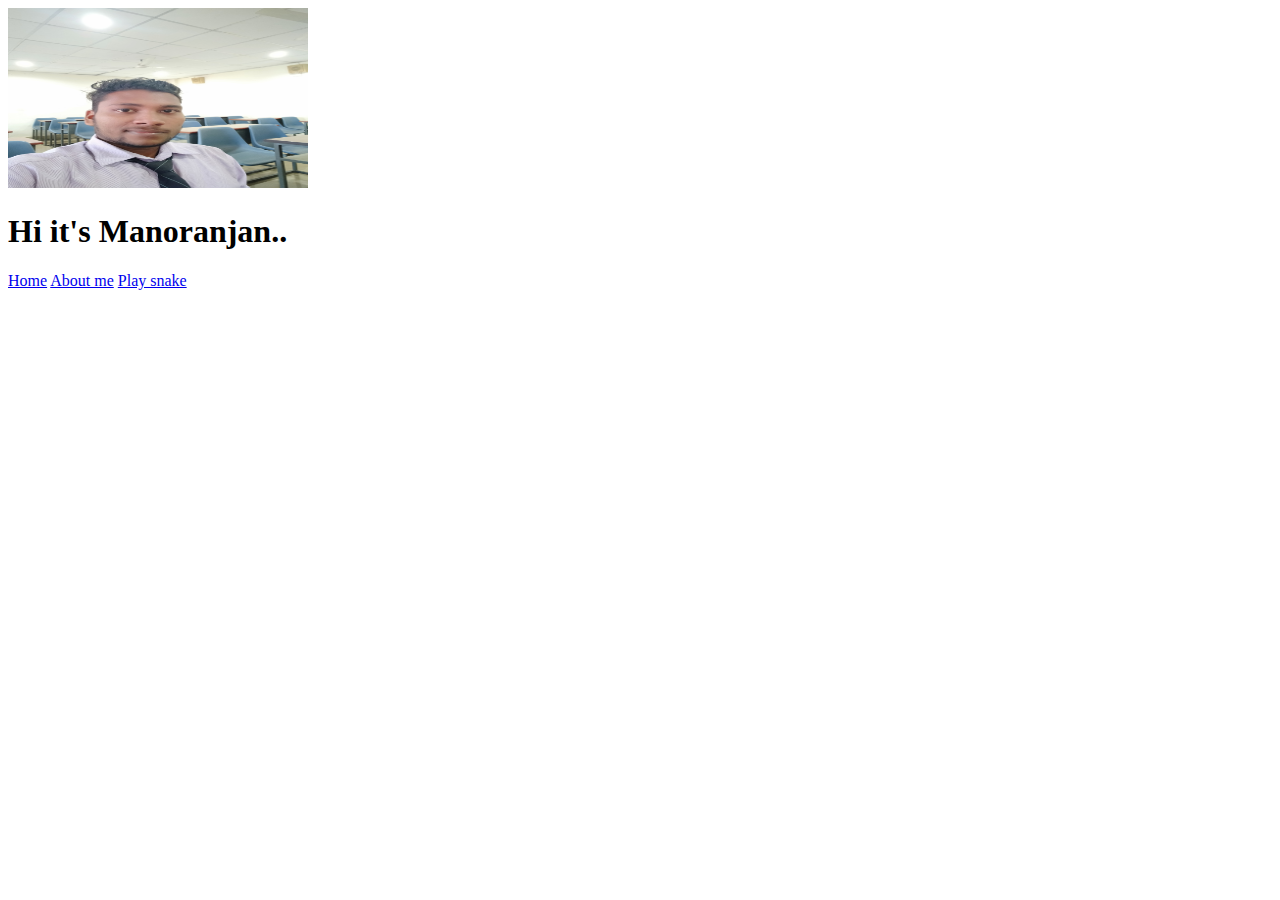
==== index.html @ 08e69003 "commit" ====
<!DOCTYPE html>
<html lang="en">
<head>
    <meta charset="UTF-8">
    <meta name="viewport" content="width=device-width, initial-scale=1.0">
    <meta http-equiv="X-UA-Compatible" content="ie=edge">
    <title>Document</title>
</head>
<body>
    <img src="./images/mano.jpg" alt="mano" height="180" width="300"> 
    <h1>Hi it's Manoranjan..</h1>
    <a href="./index.html">Home</a> 
    <a href="./about.html">About me</a> 
    <a href="./snake.html">Play snake</a> 
</body>
</html>
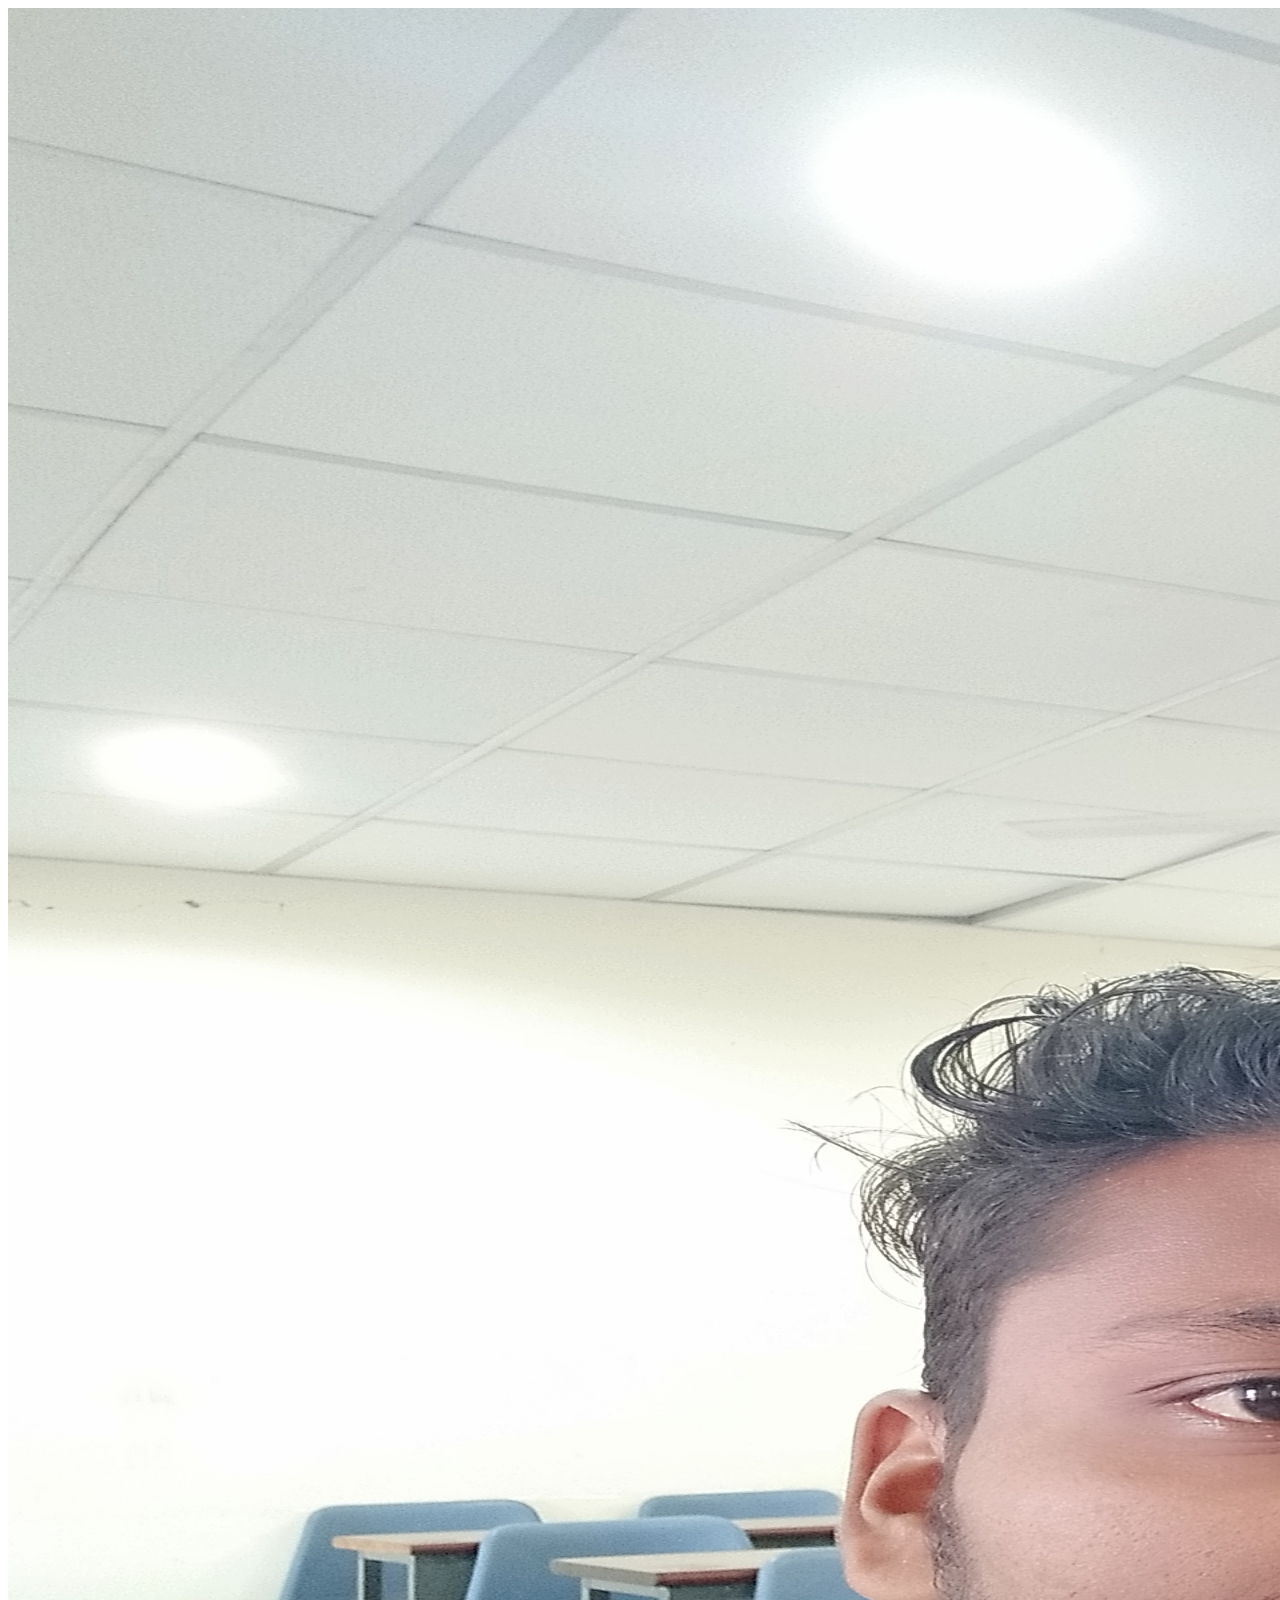
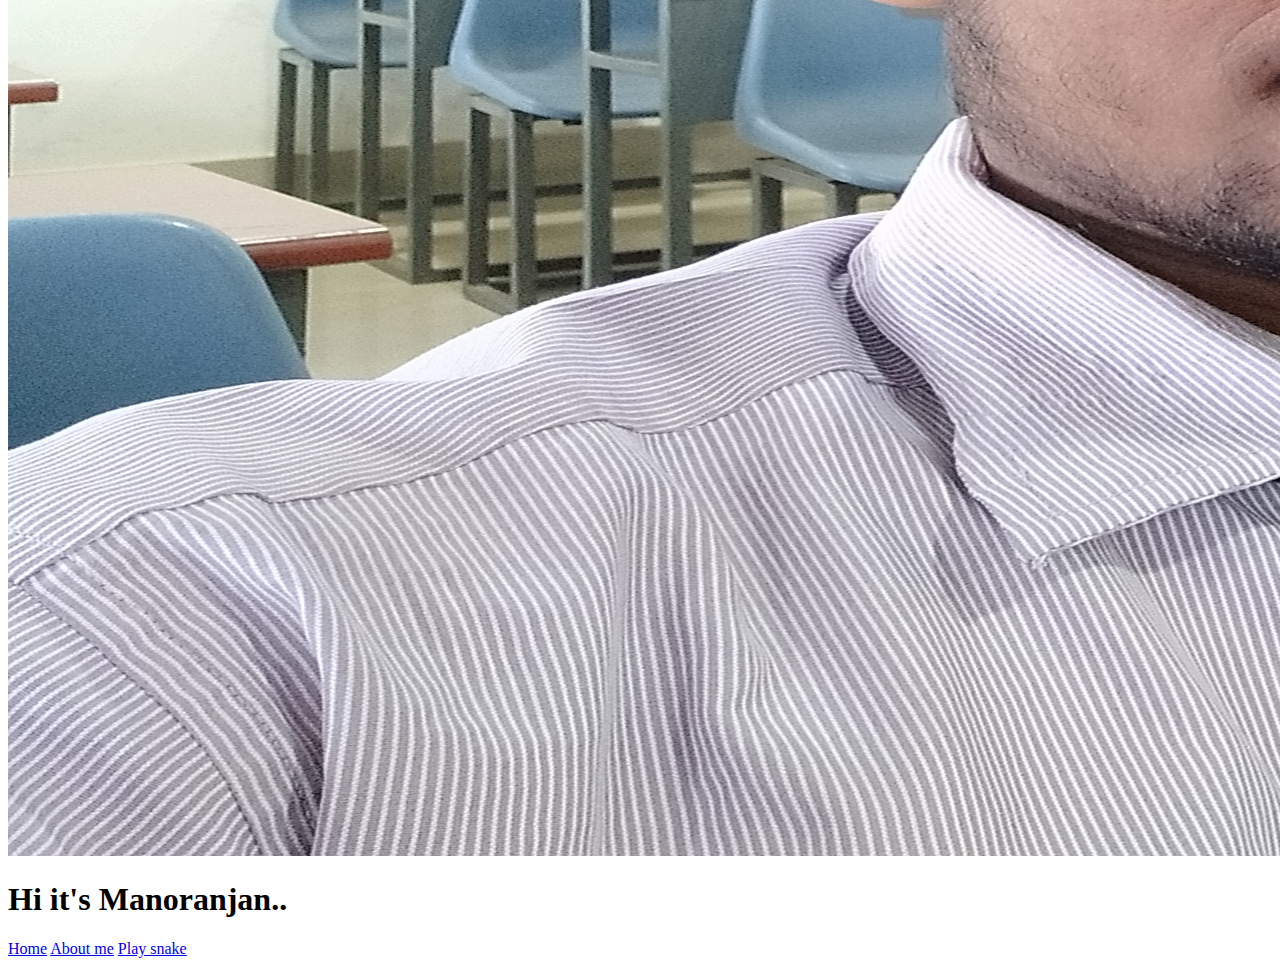
==== commit cac4255c: "commit" ====
--- a/index.html
+++ b/index.html
@@ -7,7 +7,7 @@
     <title>Document</title>
 </head>
 <body>
-    <img src="./images/mano.jpg" alt="mano" height="180" width="300"> 
+    <img src="./images/mano.jpg" alt="mano" height="2448" width="3264"> 
     <h1>Hi it's Manoranjan..</h1>
     <a href="./index.html">Home</a> 
     <a href="./about.html">About me</a> 
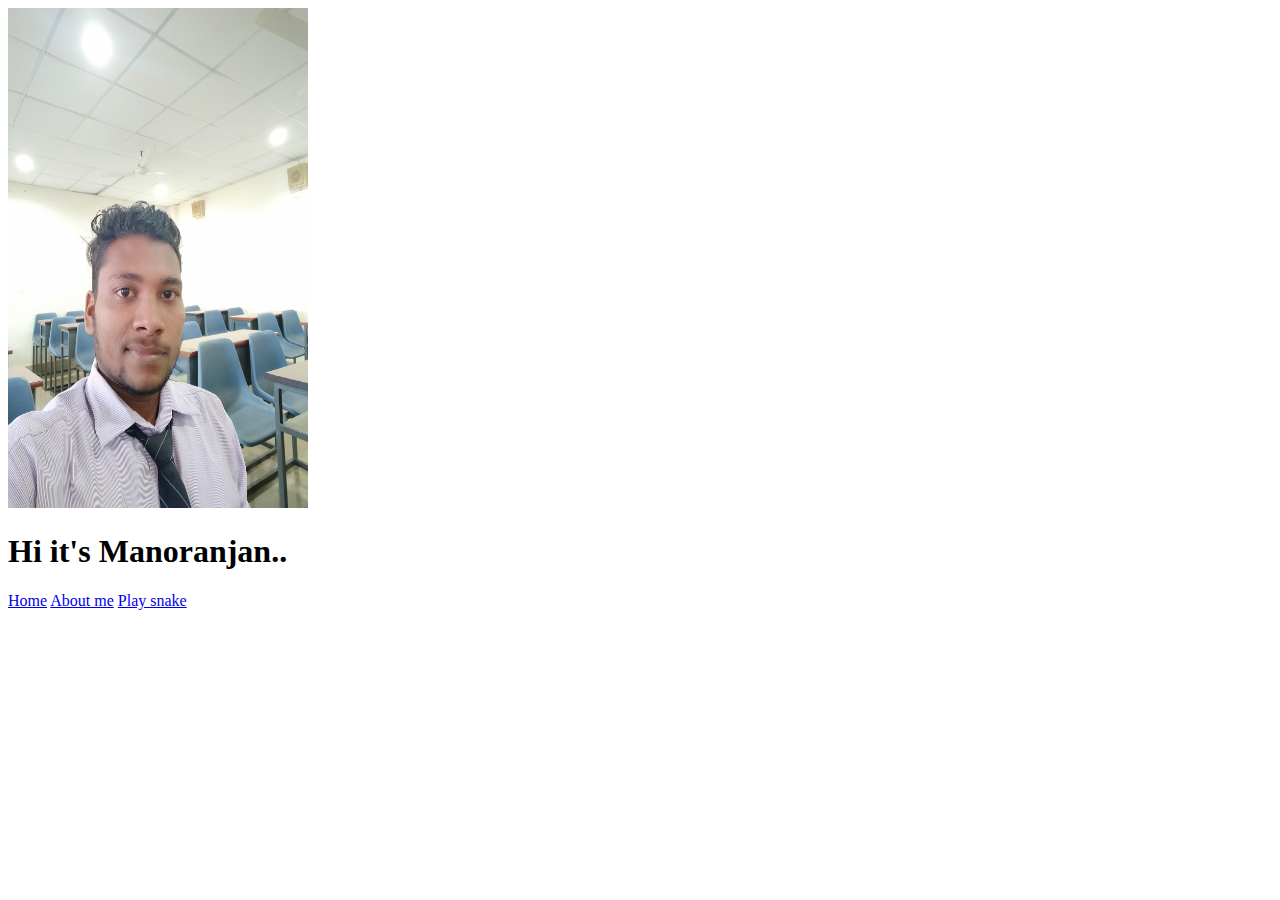
==== commit 9b84349b: "commit" ====
--- a/index.html
+++ b/index.html
@@ -7,7 +7,7 @@
     <title>Document</title>
 </head>
 <body>
-    <img src="./images/mano.jpg" alt="mano" height="2448" width="3264"> 
+    <img src="./images/mano.jpg" alt="mano" height="500" width="300"> 
     <h1>Hi it's Manoranjan..</h1>
     <a href="./index.html">Home</a> 
     <a href="./about.html">About me</a> 
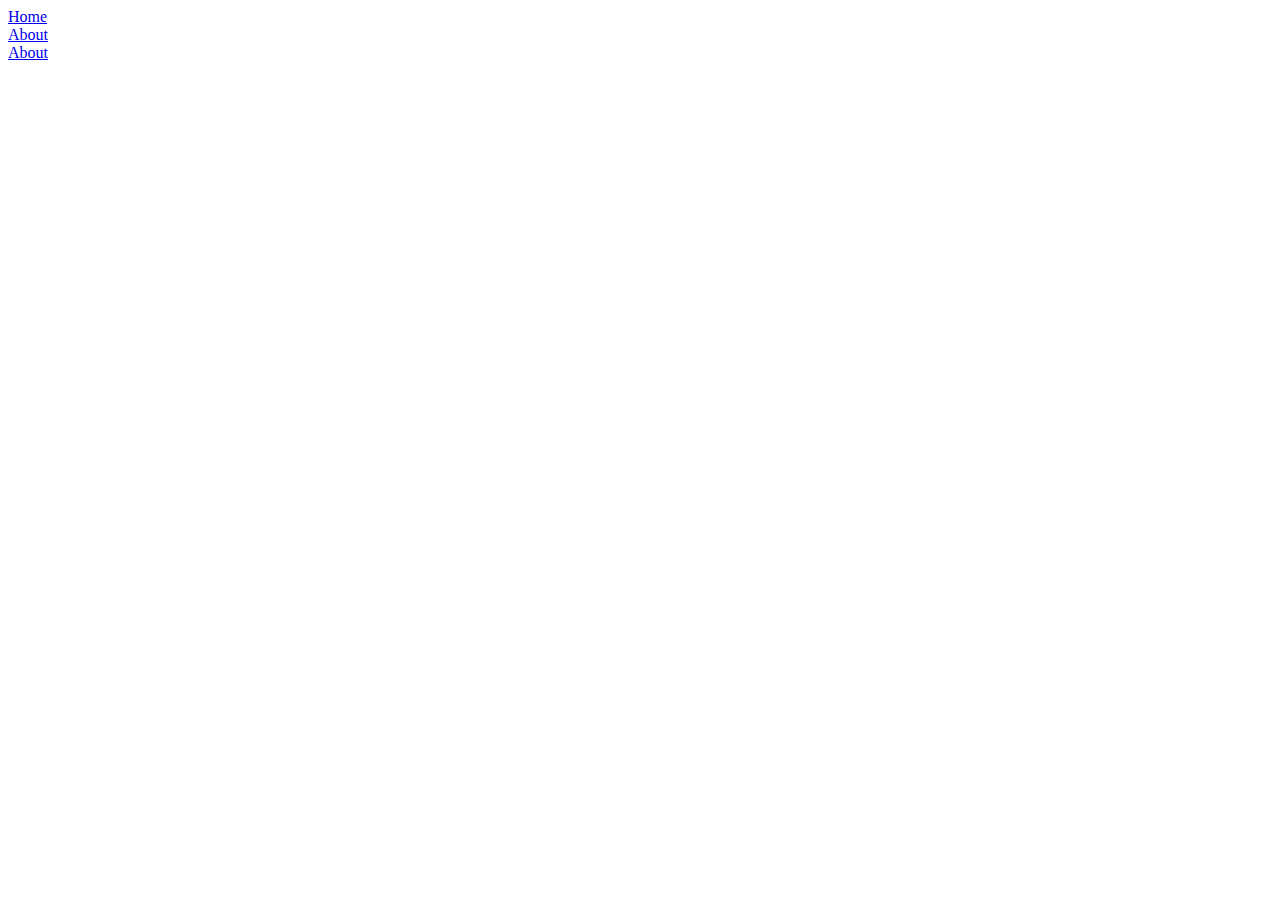
==== commit 9b70cad4: "commit" ====
--- a/index.html
+++ b/index.html
@@ -5,12 +5,18 @@
     <meta name="viewport" content="width=device-width, initial-scale=1.0">
     <meta http-equiv="X-UA-Compatible" content="ie=edge">
     <title>Document</title>
+    <Link rel="style sheet"type="text/css" href="./styles/style.css" />
 </head>
 <body>
-    <img src="./images/mano.jpg" alt="mano" height="500" width="300"> 
-    <h1>Hi it's Manoranjan..</h1>
-    <a href="./index.html">Home</a> 
-    <a href="./about.html">About me</a> 
-    <a href="./snake.html">Play snake</a> 
-</body>
+    <div class="background_images"></div>
+
+    <div class="nav_container>"
+        < div  class="nav_link_container">
+<a class="nav_link" href="./index.html">Home
+</div>
+<div class="nav_link_container">
+    <a class="nav_link_"href=./about.html">About
+</div>
+            <a class="nav_link" href="./about.html">About</a>
+ </body> 
 </html>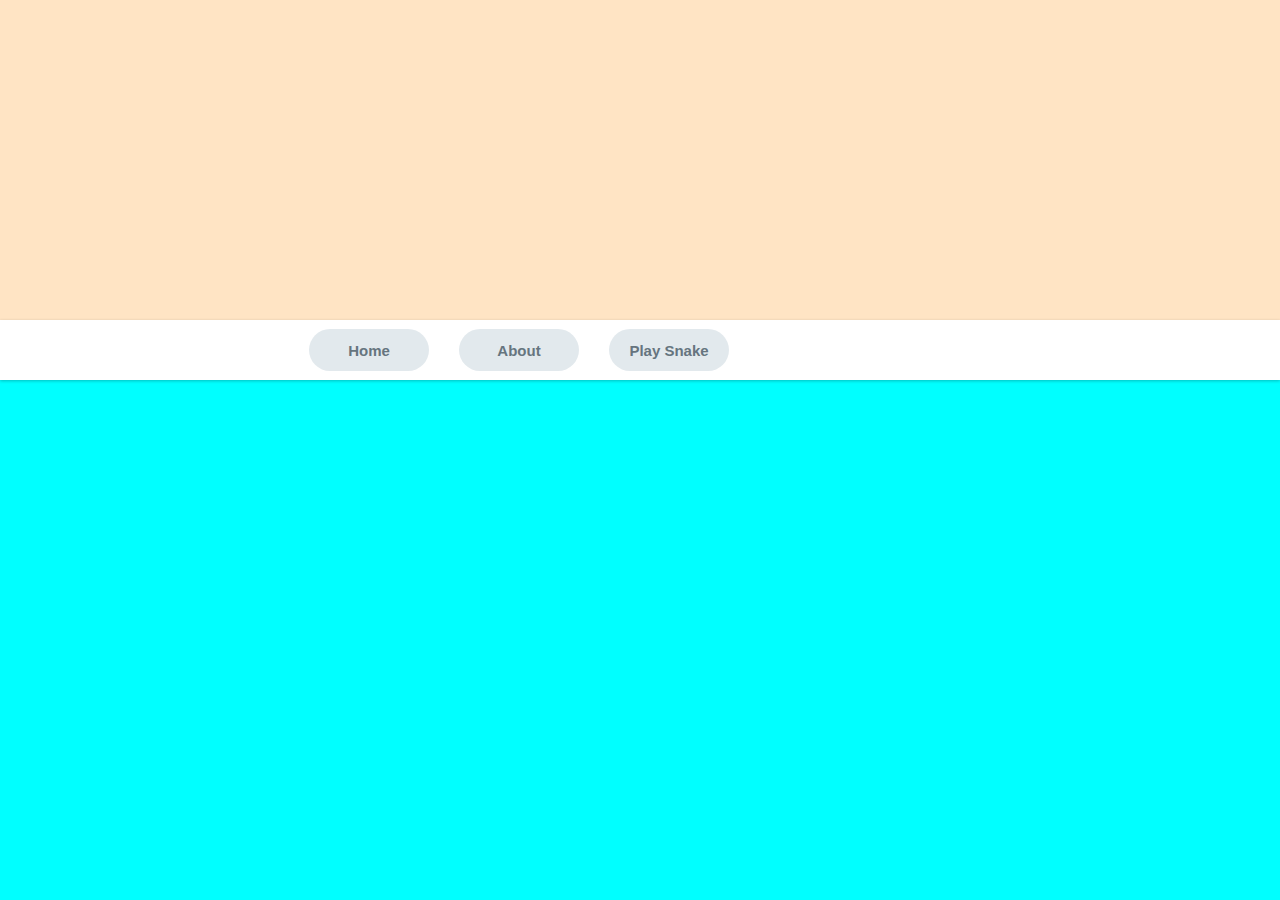
==== commit cfd821dc: "added" ====
--- a/index.html
+++ b/index.html
@@ -1,22 +1,25 @@
 <!DOCTYPE html>
 <html lang="en">
-<head>
-    <meta charset="UTF-8">
-    <meta name="viewport" content="width=device-width, initial-scale=1.0">
-    <meta http-equiv="X-UA-Compatible" content="ie=edge">
+  <head>
+    <meta charset="UTF-8" />
+    <meta name="viewport" content="width=device-width, initial-scale=1.0" />
+    <meta http-equiv="X-UA-Compatible" content="ie=edge" />
     <title>Document</title>
-    <Link rel="style sheet"type="text/css" href="./styles/style.css" />
-</head>
-<body>
-    <div class="background_images"></div>
+    <link rel="stylesheet" type="text/css" href="./styles/style.css" /> 
+  </head>
+  <body>
+    <div class="background_image"></div>
 
-    <div class="nav_container>"
-        < div  class="nav_link_container">
-<a class="nav_link" href="./index.html">Home
-</div>
-<div class="nav_link_container">
-    <a class="nav_link_"href=./about.html">About
-</div>
-            <a class="nav_link" href="./about.html">About</a>
- </body> 
-</html>+    <div class="nav_container">
+      <div class="nav_link_container">
+        <a class="nav_link" href="./index.html">Home</a>
+      </div>
+      <div class="nav_link_container">
+        <a class="nav_link" href="./about.html">About</a>
+      </div>
+      <div class="nav_link_container">
+        <a class="nav_link" href="./snake.html">Play Snake</a>
+      </div>
+    </div>
+  </body>
+</html>
--- a/styles/style.css
+++ b/styles/style.css
@@ -0,0 +1,43 @@
+body {
+  background: #00ffff;
+  padding: 0px;
+  margin: 0px;
+  position: relative;
+  font-family: Helvetica;
+}
+.background_image {
+  width: 100%;
+  height: 320px;
+  background-color: bisque;
+  background-image: url("../images/bg.jpg");
+  background-size: cover;
+  background-position: 0px -90px;
+}
+.nav_container {
+  width: 100%;
+  height: 60px;
+  padding-left: 300px;
+  box-sizing: border-box;
+  display: flex;
+  background-color: #fff;
+  flex-direction: row;
+  box-shadow: 0 1px 3px 0 rgba(0, 0, 0, 0.25);
+}
+.nav_link_container {
+  padding: 9px;
+  margin-right: 12px;
+}
+.nav_link {
+  width: 120px;
+  height: 100%;
+  display: flex;
+  justify-content: center;
+  align-items: center;
+  text-decoration: none;
+  color: #000000;
+  background-color: #e2e9ed;
+  border-radius: 25px;
+  font-size: 15px;
+  font-weight: 700;
+  color: #66757f;
+}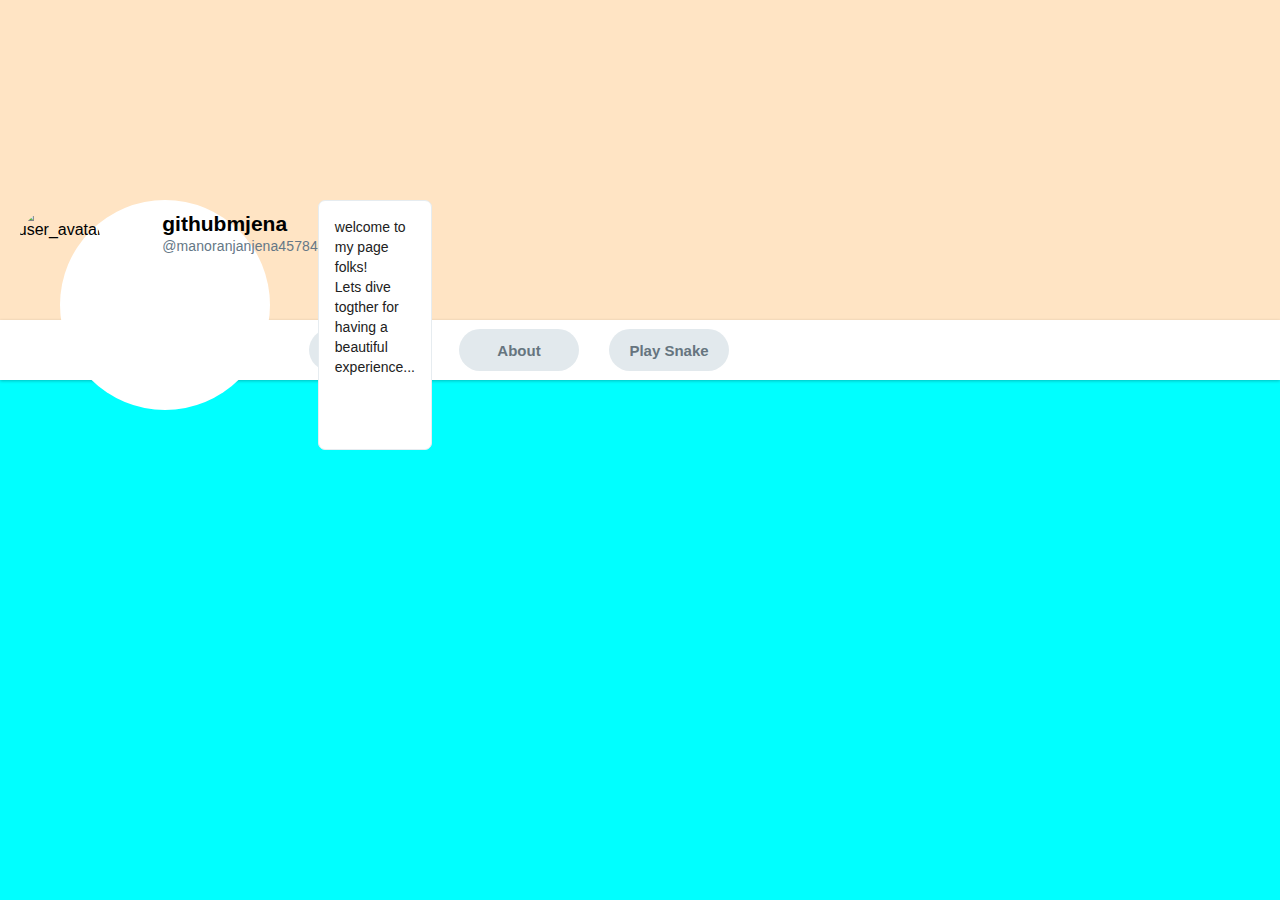
==== commit d81692fd: "commited" ====
--- a/index.html
+++ b/index.html
@@ -23,3 +23,15 @@
     </div>
   </body>
 </html>
+<div id="avatar_container">
+  <img id="avatar" src ="./images/user_avatar.jpg" alt ="user_avatar" obj/>
+<div class="home_body_container">
+<div class="left_pane">
+  <div class="name">githubmjena</div>
+  <div class="sub_text">@manoranjanjena45784</div>
+</div>
+<div class="right_pane">
+  welcome to my page folks!<br />
+  Lets dive togther for having a beautiful experience...
+</div>
+</div>
--- a/styles/style.css
+++ b/styles/style.css
@@ -40,4 +40,60 @@
   font-size: 15px;
   font-weight: 700;
   color: #66757f;
-}+}
+#avatar_container {
+  width: 210px;
+  height: 210px;
+  border-radius: 105px;
+display: flex;
+justify-content: center;
+align-items: center;
+background-color: #fff;
+position: absolute;
+top: 200px;
+left: 60px;
+}
+#avatar {
+  width: 200px;
+  height: 200px;
+  border-radius: 100px;
+  object-fit: cover;
+}
+.home_body_container {
+  width: 100%;
+  padding-top: 40px;
+  display: flex;
+  box-sizing: border-box;
+}
+.left_pane {
+  width: 310px;
+  height: 80px;
+  padding-left: 60px;
+  padding-top: 10px;
+  box-sizing: border-box;
+}
+.right_pane {
+  width: 70%;
+  height: 250px;
+background-color: #fff;
+border: 1px solid #e6ecf0;
+border-radius: 7px;
+padding: 16px;
+box-sizing: border-box;
+font-size: 14px;
+line-height: 20px;
+font-weight: normal;
+color: #212121;
+}
+.name {
+  font-size: 21px;
+  font-weight: bold;
+line-height: 28px;
+margin-right: 2px;
+}
+.sub_text {
+  font-size: 14px;
+  color: #657786;
+  font-weight: lighter;
+  letter-spacing: 0.1px;
+}
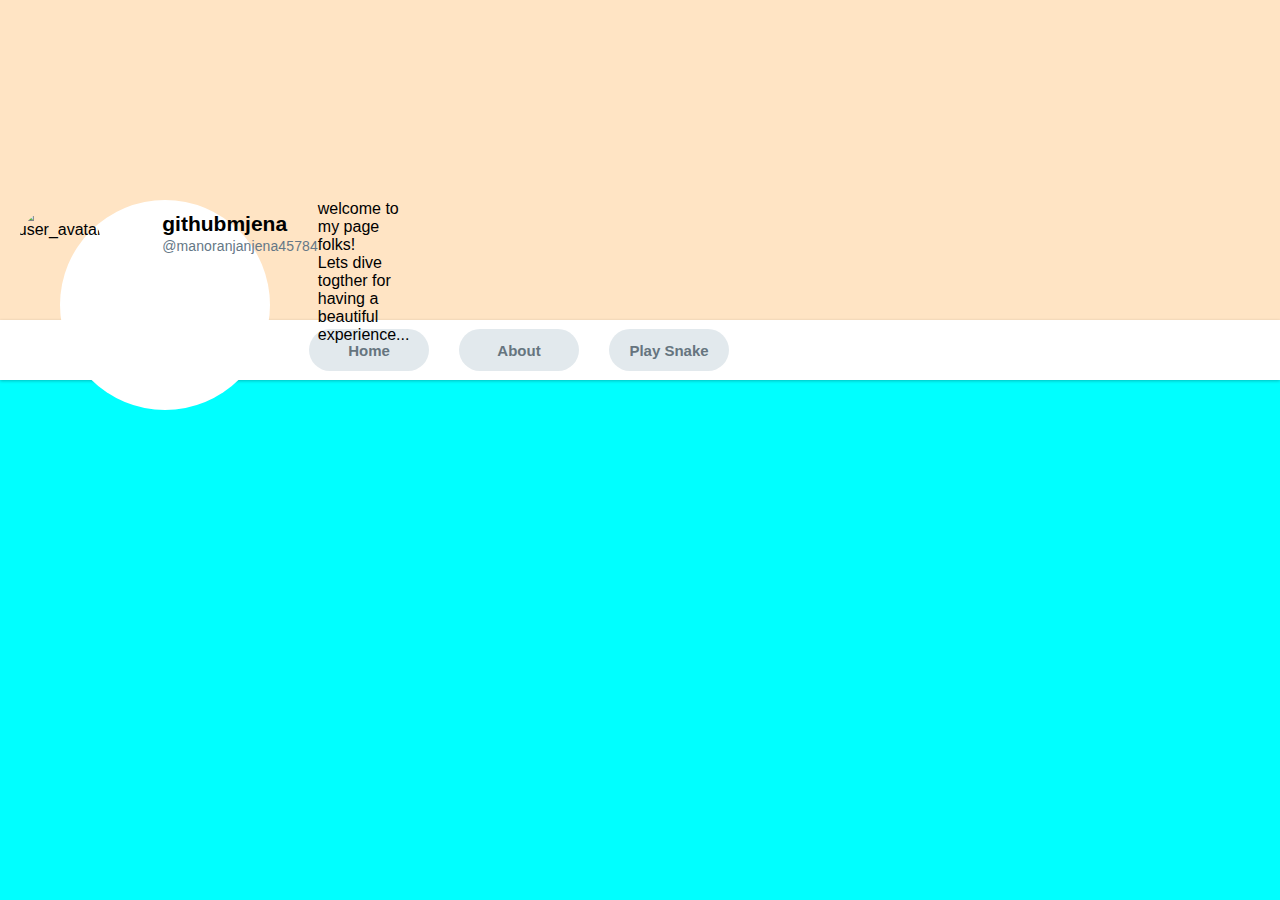
==== commit a70a8869: "commited" ====
--- a/index.html
+++ b/index.html
@@ -35,3 +35,5 @@
   Lets dive togther for having a beautiful experience...
 </div>
 </div>
+</body>
+</html>--- a/styles/style.css
+++ b/styles/style.css
@@ -45,13 +45,13 @@
   width: 210px;
   height: 210px;
   border-radius: 105px;
-display: flex;
-justify-content: center;
-align-items: center;
-background-color: #fff;
-position: absolute;
-top: 200px;
-left: 60px;
+  display: flex;
+  justify-content: center;
+  align-items: center;
+  background-color: #fff;
+  position: absolute;
+  top: 200px;
+  left: 60px;
 }
 #avatar {
   width: 200px;
@@ -75,15 +75,7 @@
 .right_pane {
   width: 70%;
   height: 250px;
-background-color: #fff;
-border: 1px solid #e6ecf0;
-border-radius: 7px;
-padding: 16px;
-box-sizing: border-box;
-font-size: 14px;
-line-height: 20px;
-font-weight: normal;
-color: #212121;
+ 
 }
 .name {
   font-size: 21px;
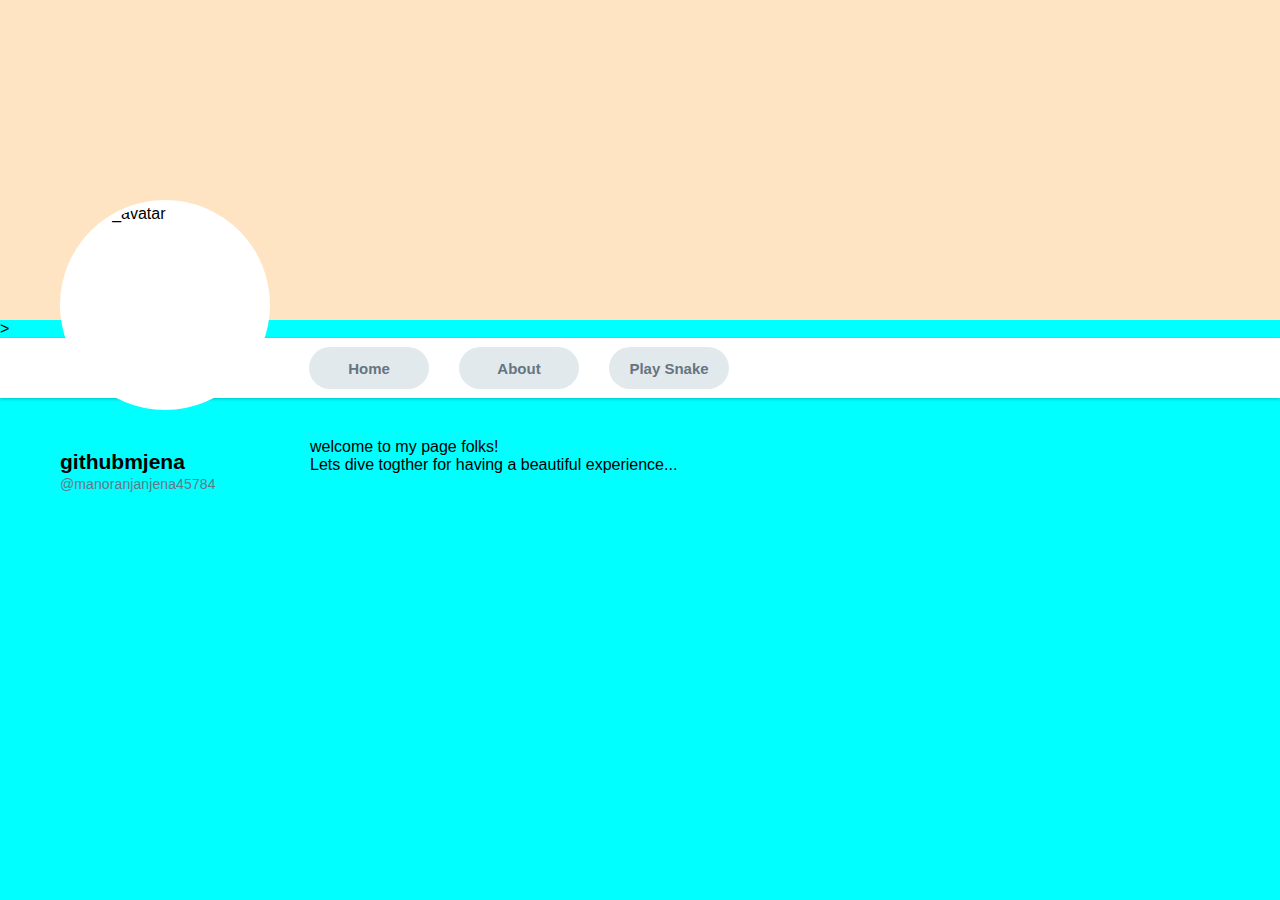
==== commit 4d920e2b: "commited" ====
--- a/index.html
+++ b/index.html
@@ -8,11 +8,11 @@
     <link rel="stylesheet" type="text/css" href="./styles/style.css" /> 
   </head>
   <body>
-    <div class="background_image"></div>
+    <div class="background_image"></div>>
 
     <div class="nav_container">
       <div class="nav_link_container">
-        <a class="nav_link" href="./index.html">Home</a>
+        <a class="nav_link" href="/index.html">Home</a>
       </div>
       <div class="nav_link_container">
         <a class="nav_link" href="./about.html">About</a>
@@ -21,10 +21,11 @@
         <a class="nav_link" href="./snake.html">Play Snake</a>
       </div>
     </div>
-  </body>
-</html>
+  
 <div id="avatar_container">
   <img id="avatar" src ="./images/user_avatar.jpg" alt ="user_avatar" obj/>
+</div>
+
 <div class="home_body_container">
 <div class="left_pane">
   <div class="name">githubmjena</div>
